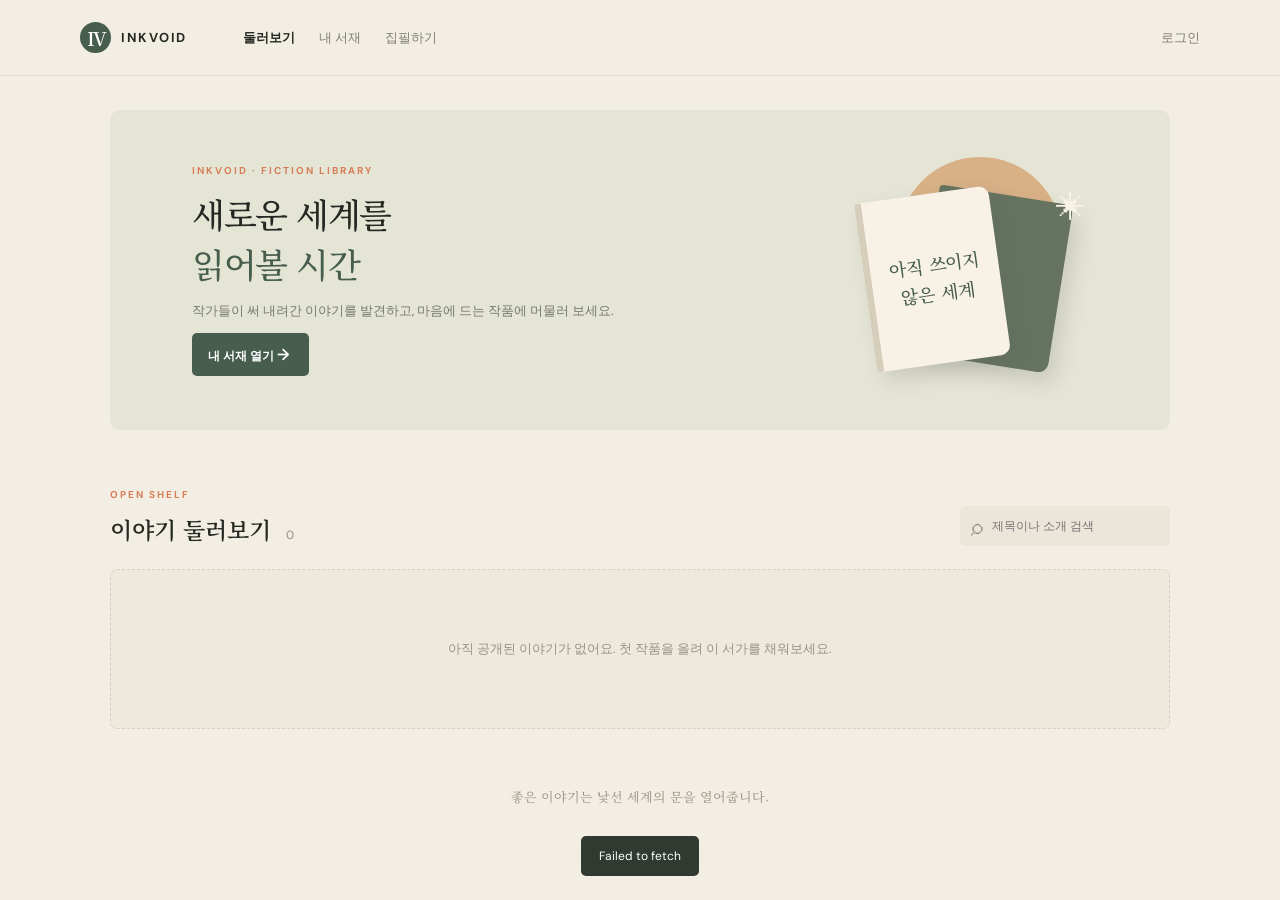
==== frontend/admin.html @ 1059f3dc "Initial INKVOID writing site" ====
<!DOCTYPE html>

<html lang="ko">

<head>

    <meta charset="UTF-8">

    <meta
        name="viewport"
        content="width=device-width, initial-scale=1.0"
    >

    <title>INKVOID ADMIN</title>


    <style>

        * {
            box-sizing: border-box;
        }


        body {

            margin: 0;

            background:
                #f5f6f8;

            color:
                #222;

            font-family:
                Arial,
                "Malgun Gothic",
                sans-serif;

        }


        header {

            background:
                #111;

            color:
                white;

            padding:
                22px 30px;

            display:
                flex;

            align-items:
                center;

            justify-content:
                space-between;

        }


        header h1 {

            margin:
                0;

            font-size:
                22px;

            font-weight:
                900;

        }


        #adminNickname {

            color:
                #bbb;

            font-size:
                13px;

            font-weight:
                700;

        }


        main {

            width:
                min(
                    1100px,
                    calc(
                        100% - 32px
                    )
                );

            margin:
                30px auto 60px;

        }


        section {

            background:
                white;

            border:
                1px solid #e6e6e6;

            border-radius:
                14px;

            padding:
                22px;

            margin-bottom:
                20px;

            box-shadow:
                0 3px 14px
                rgba(
                    0,
                    0,
                    0,
                    0.04
                );

        }


        .section-header {

            display:
                flex;

            align-items:
                center;

            justify-content:
                space-between;

            gap:
                12px;

            margin-bottom:
                18px;

        }


        .section-header h2 {

            margin:
                0;

            font-size:
                18px;

            font-weight:
                900;

        }


        .section-description {

            color:
                #777;

            font-size:
                12px;

            line-height:
                1.6;

            margin:
                -8px 0 18px;

        }


        .article-row {

            display:
                flex;

            align-items:
                center;

            justify-content:
                space-between;

            gap:
                15px;

            padding:
                15px 0;

            border-bottom:
                1px solid #eee;

        }


        .article-row:last-child {

            border-bottom:
                0;

        }


        .article-info {

            min-width:
                0;

            flex:
                1;

        }


        .article-title {

            font-size:
                15px;

            font-weight:
                800;

            word-break:
                break-word;

            margin-bottom:
                6px;

        }


        .article-meta {

            color:
                #888;

            font-size:
                12px;

            line-height:
                1.5;

            word-break:
                break-word;

        }


        .empty {

            margin:
                0;

            padding:
                20px 0;

            text-align:
                center;

            color:
                #999;

            font-size:
                13px;

        }


        button {

            border:
                0;

            cursor:
                pointer;

            font-family:
                inherit;

            font-weight:
                800;

            transition:
                0.15s;

        }


        button:hover {

            transform:
                translateY(-1px);

        }


        .refresh {

            background:
                #111;

            color:
                white;

            padding:
                9px 13px;

            border-radius:
                8px;

            font-size:
                12px;

        }


        .refresh:hover {

            background:
                #333;

        }


        .ban {

            background:
                #fff1f0;

            color:
                #d92d20;

            padding:
                8px 12px;

            border-radius:
                8px;

            font-size:
                12px;

        }


        .unban {

            background:
                #ecfdf3;

            color:
                #027a48;

            padding:
                8px 12px;

            border-radius:
                8px;

            font-size:
                12px;

        }


        .admin {

            background:
                #eef4ff;

            color:
                #175cd3;

            padding:
                8px 12px;

            border-radius:
                8px;

            font-size:
                12px;

        }


        .remove-admin {

            background:
                #fff7ed;

            color:
                #c2410c;

            padding:
                8px 12px;

            border-radius:
                8px;

            font-size:
                12px;

        }


        .delete {

            background:
                #d92d20;

            color:
                white;

            padding:
                8px 12px;

            border-radius:
                8px;

            font-size:
                12px;

            flex-shrink:
                0;

        }


        .delete:hover {

            background:
                #b42318;

        }


        .delete-all-btn {

            background:
                #d92d20;

            color:
                white;

            padding:
                9px 13px;

            border-radius:
                8px;

            font-size:
                12px;

        }


        .delete-all-btn:hover {

            background:
                #b42318;

        }


        .status-admin {

            color:
                #175cd3;

            font-weight:
                800;

        }


        .status-banned {

            color:
                #d92d20;

            font-weight:
                800;

        }


        .status-normal {

            color:
                #027a48;

            font-weight:
                800;

        }


        .banned-word-form {

            display:
                flex;

            gap:
                10px;

            margin-bottom:
                15px;

        }


        .banned-word-form input {

            flex:
                1;

            min-width:
                0;

            border:
                1px solid #d5d7da;

            border-radius:
                9px;

            padding:
                11px 13px;

            outline:
                none;

            font-size:
                13px;

            font-family:
                inherit;

        }


        .banned-word-form input:focus {

            border-color:
                #111;

        }


        .add-banned-word {

            background:
                #111;

            color:
                white;

            padding:
                0 16px;

            border-radius:
                9px;

            font-size:
                12px;

            white-space:
                nowrap;

        }


        .add-banned-word:hover {

            background:
                #333;

        }


        #message {

            position:
                fixed;

            left:
                50%;

            bottom:
                25px;

            transform:
                translateX(-50%);

            background:
                #111;

            color:
                white;

            padding:
                12px 18px;

            border-radius:
                10px;

            font-size:
                13px;

            font-weight:
                700;

            display:
                none;

            z-index:
                9999;

            max-width:
                calc(
                    100% - 30px
                );

            text-align:
                center;

            box-shadow:
                0 8px 25px
                rgba(
                    0,
                    0,
                    0,
                    0.2
                );

        }


        .back {

            width:
                100%;

            background:
                #e9eaec;

            color:
                #333;

            padding:
                12px;

            border-radius:
                9px;

            font-size:
                13px;

        }


        .back:hover {

            background:
                #ddd;

        }


        @media (
            max-width: 650px
        ) {

            header {

                padding:
                    18px;

            }


            main {

                width:
                    calc(
                        100% - 20px
                    );

                margin-top:
                    20px;

            }


            section {

                padding:
                    17px;

            }


            .article-row {

                align-items:
                    flex-start;

                flex-direction:
                    column;

            }


            .article-row > button {

                align-self:
                    flex-end;

            }


            .section-header {

                align-items:
                    flex-start;

                flex-direction:
                    column;

            }


            .banned-word-form {

                flex-direction:
                    column;

            }


            .add-banned-word {

                padding:
                    11px;

            }

        }

    </style>

</head>


<body>


<header>

    <h1>
        INKVOID ADMIN
    </h1>

    <div id="adminNickname">
        관리자
    </div>

</header>


<main>


    <!-- =====================================================
         MESSAGE
    ====================================================== -->

    <div id="message"></div>


    <!-- =====================================================
         USERS
    ====================================================== -->

    <section>

        <div class="section-header">

            <h2>
                회원 관리
            </h2>

            <button
                class="refresh"
                onclick="loadUsers()"
            >
                새로고침
            </button>

        </div>


        <div id="userList">

            <p class="empty">
                불러오는 중...
            </p>

        </div>

    </section>


    <!-- =====================================================
         BANNED WORDS
    ====================================================== -->

    <section>

        <div class="section-header">

            <h2>
                금지어 관리
            </h2>

            <button
                class="refresh"
                onclick="loadBannedWords()"
            >
                새로고침
            </button>

        </div>


        <p class="section-description">

            금지어가 들어간 기존 기사는
            금지어 등록 즉시 자동 삭제됩니다.
            새 기사 작성 및 기사 수정에도
            금지어가 적용됩니다.

        </p>


        <div class="banned-word-form">

            <input
                id="bannedWordInput"
                type="text"
                maxlength="100"
                placeholder="등록할 금지어를 입력하세요"
                autocomplete="off"
            >


            <button
                class="add-banned-word"
                onclick="addBannedWord()"
            >
                금지어 추가
            </button>

        </div>


        <div id="bannedWordList">

            <p class="empty">
                불러오는 중...
            </p>

        </div>

    </section>


    <!-- =====================================================
         ARTICLES
    ====================================================== -->

    <section>

        <div class="section-header">

            <h2>
                기사 관리
            </h2>


            <div
                style="
                    display:flex;
                    gap:8px;
                    flex-wrap:wrap;
                "
            >

                <button
                    class="delete-all-btn"
                    onclick="deleteAllArticles()"
                >
                    전체 기사 삭제
                </button>


                <button
                    class="refresh"
                    onclick="loadArticles()"
                >
                    새로고침
                </button>

            </div>

        </div>


        <div id="articleList">

            <p class="empty">
                불러오는 중...
            </p>

        </div>

    </section>


    <!-- =====================================================
         BACK
    ====================================================== -->

    <section>

        <button
            class="back"
            onclick="
                location.href='index.html'
            "
        >
            INKVOID로 돌아가기
        </button>

    </section>


</main>


<script src="admin.js"></script>


</body>

</html>
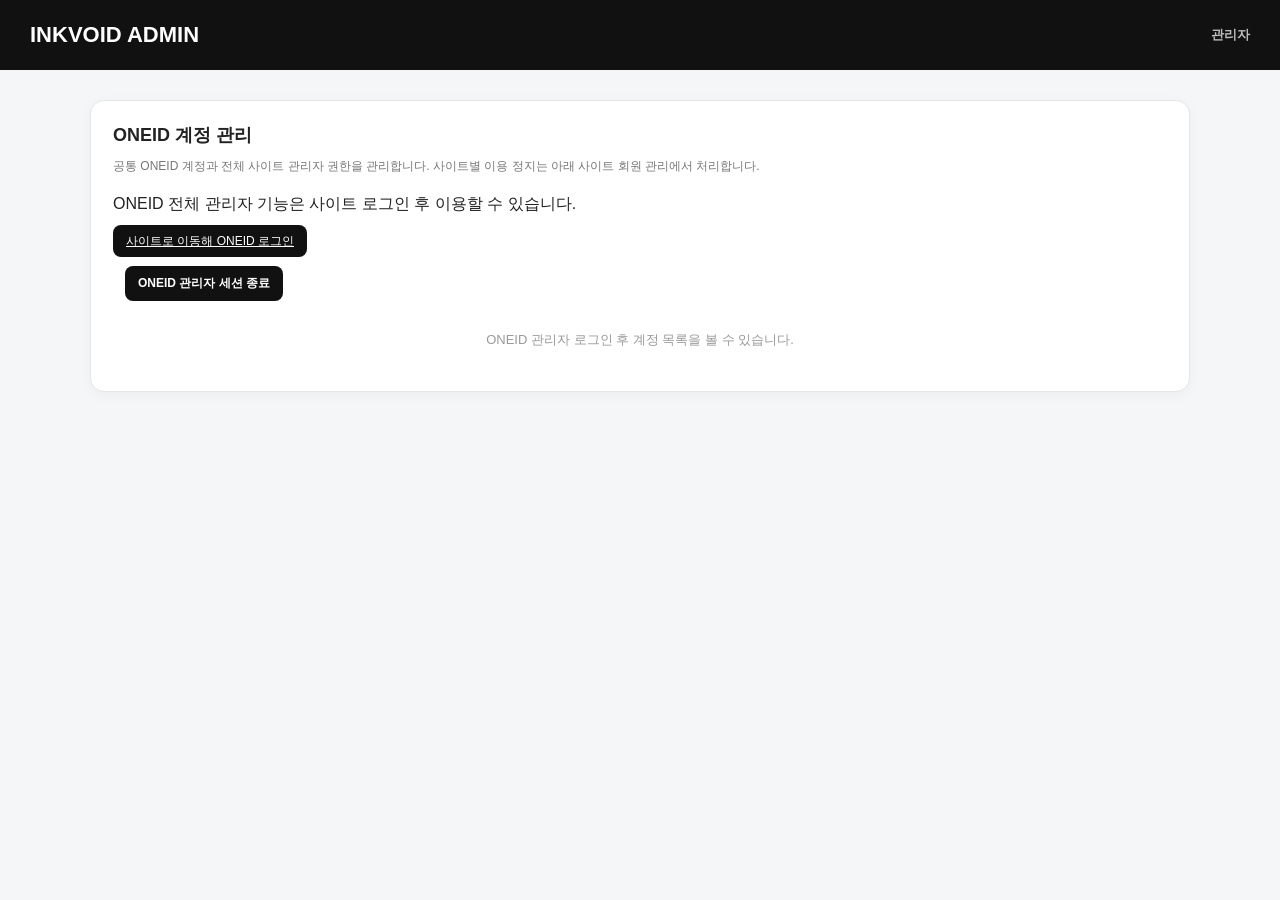
==== commit 217fa6b4: "Integrate ONEID SSO: seamless account creation, production auth defaults, and oneid-config" ====
--- a/frontend/admin.html
+++ b/frontend/admin.html
@@ -792,6 +792,30 @@
     <div id="message"></div>
 
 
+    <!-- ONEID ACCOUNT MANAGEMENT -->
+    <section id="oneidAdminPanel">
+        <div class="section-header">
+            <h2>ONEID 계정 관리</h2>
+            <button id="oneidRefreshButton" class="refresh" type="button" onclick="loadOneIDUsers()" hidden>새로고침</button>
+        </div>
+        <p class="section-description">
+            공통 ONEID 계정과 전체 사이트 관리자 권한을 관리합니다. 사이트별 이용 정지는 아래 사이트 회원 관리에서 처리합니다.
+        </p>
+        <div id="oneidLoginForm" style="margin:16px 0">
+            <p>ONEID 전체 관리자 기능은 사이트 로그인 후 이용할 수 있습니다.</p>
+            <a class="refresh" href="index.html">사이트로 이동해 ONEID 로그인</a>
+        </div>
+        <div id="oneidSession" hidden style="display:flex;align-items:center;gap:12px;margin:12px 0">
+            <span id="oneidAdminLabel"></span>
+            <button class="refresh" type="button" onclick="oneidAdminLogout()">ONEID 관리자 세션 종료</button>
+        </div>
+        <div id="oneidMessage" class="section-description" aria-live="polite"></div>
+        <div id="oneidUserList">
+            <p class="empty">ONEID 관리자 로그인 후 계정 목록을 볼 수 있습니다.</p>
+        </div>
+    </section>
+
+
     <!-- =====================================================
          USERS
     ====================================================== -->
@@ -801,7 +825,7 @@
         <div class="section-header">
 
             <h2>
-                회원 관리
+                사이트 회원 관리
             </h2>
 
             <button
@@ -813,6 +837,10 @@
 
         </div>
 
+
+        <p class="section-description">
+            아래 목록의 정지 상태는 이 사이트에만 적용됩니다. 공통 계정과 전체 사이트 관리자 권한은 위의 ONEID 계정 관리에서 처리합니다.
+        </p>
 
         <div id="userList">
 
@@ -962,6 +990,8 @@
 </main>
 
 
+<script src="api-config.js"></script>
+<script src="oneid-config.js"></script>
 <script src="admin.js"></script>
 
 
